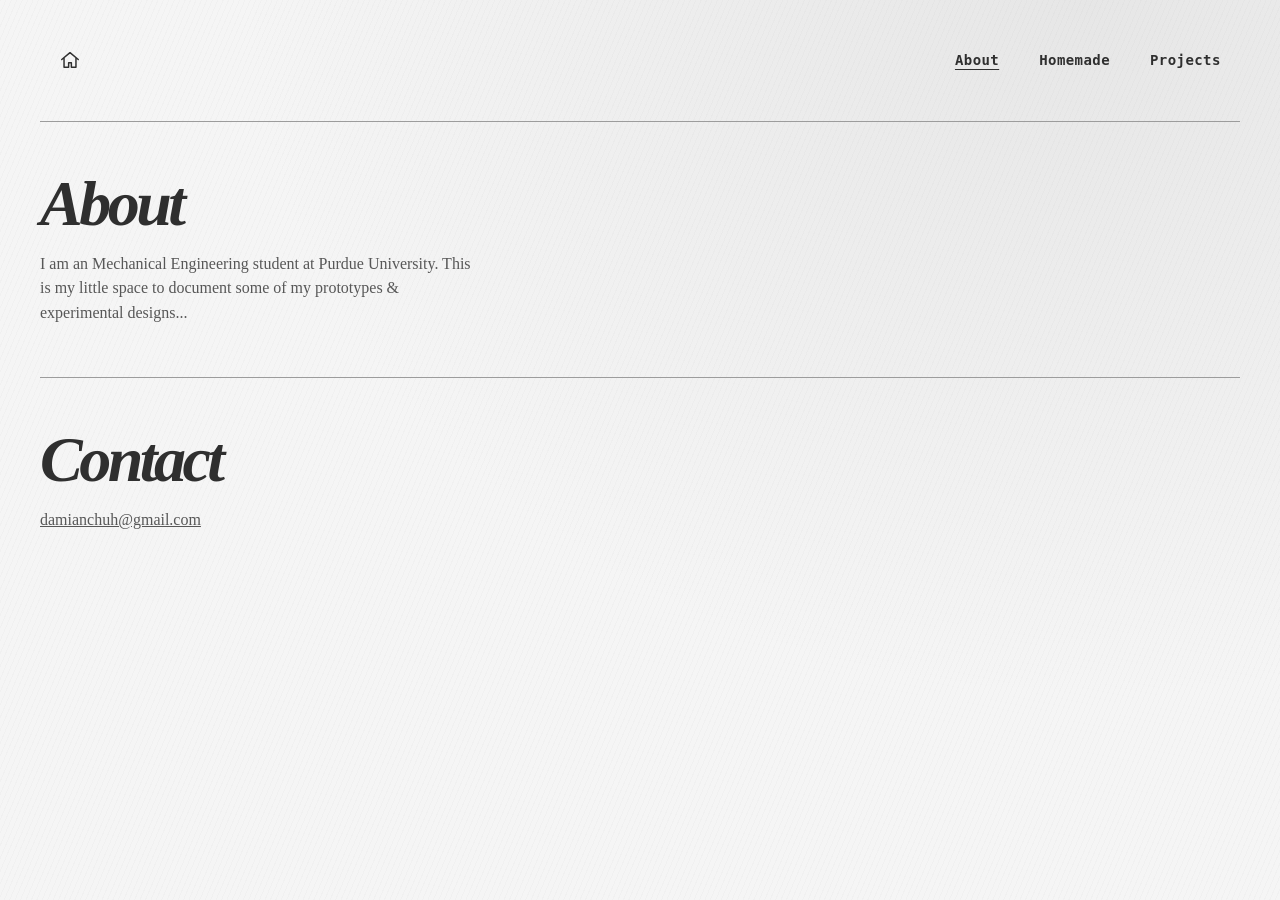
==== about/index.html @ fae226ab "Initial website build" ====
<!doctype html>
<html lang="en">
<head>
  <meta charset="utf-8">
  <meta name="viewport" content="width=device-width, initial-scale=1">
  <meta name="description" content="About DizzyWorkz and how to get in touch.">
  <meta name="theme-color" content="#e9e9e9">
  <title>About — DizzyWorkz</title>
  <link rel="stylesheet" href="../assets/css/site.css">
</head>
<body class="sketch-page">
  <a class="skip-link" href="#main">Skip to content</a>
  <header class="listing-header">
    <a class="home-icon" href="../index.html" aria-label="Home">
      <svg aria-hidden="true" viewBox="0 0 24 24" width="22" height="22" fill="none" stroke="currentColor" stroke-width="1.6" stroke-linecap="round" stroke-linejoin="round">
        <path d="M3 11.5 12 4l9 7.5M5.5 10v10h5v-5h3v5h5V10"/>
      </svg>
    </a>
    <nav class="listing-nav" aria-label="Main navigation">
      <a href="index.html" aria-current="page">About</a>
      <a href="../homemade/">Homemade</a>
      <a href="../projects/index.html">Projects</a>
    </nav>
  </header>
  <main id="main">
    <div class="wrap home-details">
      <section id="about" class="section"><h1>About</h1><p>I am an Mechanical Engineering student at Purdue University. This is my little space to document some of my prototypes &amp; experimental designs...</p></section>
      <section id="contact" class="section contact"><h2>Contact</h2><p><a href="mailto:damianchuh@gmail.com">damianchuh@gmail.com</a></p></section>
    </div>
  </main>
</body>
</html>
---- assets/css/site.css ----
@font-face {
  font-family: "Valty DEMO";
  src: url("../fonts/Valty-DEMO.otf") format("opentype");
  font-weight: 700;
  font-style: italic;
  font-display: swap;
}

@font-face {
  font-family: "Carter One";
  src: url("../fonts/CarterOne-Regular.ttf") format("truetype");
  font-display: swap;
}

:root {
  color-scheme: light;
  --paper: #eeeeee;
  --ink: #202020;
  --muted: #575757;
  --line: #b7b7b7;
  --panel: #272727;
  --accent: #e4e4e4;
  --mono: ui-monospace, "SFMono-Regular", Consolas, monospace;
  --display: "Arial Black", "Helvetica Neue", Arial, sans-serif;
}

*, *::before, *::after { box-sizing: border-box; }
html { scroll-behavior: smooth; }
body { margin: 0; background: var(--paper); color: var(--ink); font-family: "Helvetica Neue", Arial, sans-serif; }
a { color: inherit; }
a:focus-visible { outline: 2px solid #5b5b5b; outline-offset: 4px; }
h1, h2, h3, p, figure { margin: 0; }
p { line-height: 1.55; }
.wrap { width: min(100% - 80px, 1440px); margin-inline: auto; }
.skip-link { position: fixed; top: 1rem; left: 1rem; z-index: 2; padding: .75rem; background: var(--accent); transform: translateY(-180%); }
.skip-link:focus { transform: none; }
.site-header, .site-footer { display: flex; align-items: center; justify-content: space-between; gap: 1rem; min-height: 76px; }
.site-header { border-bottom: 1px solid var(--line); }
.site-header a, .site-footer a { text-decoration: none; }
.site-header a:hover, .site-footer a:hover { text-decoration: underline; text-underline-offset: .25em; }
.brand, nav, .eyebrow, figcaption, .section-heading p, .site-footer, .stage-index {
  font: 600 .75rem/1.4 var(--mono);
  letter-spacing: .035em;
}
.brand { display: inline-flex; align-items: center; gap: .5rem; }
.brand-mark { display: grid; place-items: center; width: 1.75rem; height: 1.75rem; color: var(--accent); background: var(--ink); font-size: 1.25rem; }
nav { display: flex; flex-wrap: wrap; gap: .65rem clamp(.8rem, 3vw, 2.5rem); }
.home-hero {
  position: relative;
  display: grid;
  place-items: center;
  min-height: 100vh;
  min-height: 100svh;
  padding: 5rem clamp(1rem, 4vw, 4rem);
  background: linear-gradient(#151515a6, #15151533 30%, #15151547), url("../images/escher-treppenhaus.jpg") center / cover;
  background-color: var(--panel);
}
.home-nav, .listing-header {
  padding-inline: clamp(1rem, 4vw, 4rem);
}
.home-nav {
  position: absolute;
  inset: clamp(1rem, 3vw, 2.5rem) 0 auto;
}
.home-nav, .listing-nav {
  justify-content: flex-end;
  gap: clamp(.25rem, 2vw, 1.5rem);
}
.listing-header {
  display: flex;
  align-items: center;
  justify-content: space-between;
  padding-block: clamp(1rem, 3vw, 2.5rem);
}
.home-nav a, .listing-nav a, .home-icon {
  display: inline-flex;
  align-items: center;
  min-height: 44px;
  padding-inline: .5rem;
  font-size: .875rem;
  text-decoration: none;
}
.home-icon { min-width: 44px; }
.home-nav a {
  color: white;
  text-shadow: 0 1px 4px #000, 0 0 10px #000;
}
.home-nav a:hover, .home-nav a:focus-visible,
.listing-nav a:hover, .listing-nav a[aria-current="page"] {
  text-decoration: underline;
  text-underline-offset: .3em;
}
.home-nav a:hover, .home-nav a:focus-visible { color: var(--accent); }
.home-nav a:focus-visible { outline-color: var(--accent); }
.home-hero h1 {
  color: white;
  font: 400 clamp(1.65rem, 10.5vw, 10rem)/1.1 "Carter One", Georgia, serif;
  font-family: "Valty DEMO", "Carter One", Georgia, serif;
  font-weight: 700;
  font-style: italic;
  font-synthesis: none;
  letter-spacing: -.035em;
  text-shadow: 0 .025em .22em #0b0b0b, 0 .015em .035em #0b0b0b;
}
.wordmark-trigger {
  appearance: none;
  border: 0;
  padding: 0;
  background: none;
  color: inherit;
  font: inherit;
  letter-spacing: inherit;
  text-shadow: inherit;
  cursor: pointer;
}
.wordmark-trigger:focus-visible { outline-color: white; }
.easter-egg {
  max-width: calc(100% - 2rem);
  padding: 1.25rem 1.5rem;
  border: 1px solid var(--line);
  background: var(--paper);
  color: var(--ink);
  font: 700 1.25rem Georgia, serif;
  text-align: center;
}
.easter-egg::backdrop { background: #0006; }
.easter-egg button {
  margin-top: .75rem;
  padding: .4rem .75rem;
  background: transparent;
  color: inherit;
  border: 1px solid var(--line);
  cursor: pointer;
}
.eyebrow { text-transform: uppercase; color: var(--muted); }
.diagram { position: relative; overflow: hidden; background-color: var(--panel); background-image: linear-gradient(#e7e7e712 1px, transparent 1px), linear-gradient(90deg, #e7e7e712 1px, transparent 1px); background-size: 24px 24px; color: #dedede; }
.diagram canvas { width: 100%; height: 100%; display: block; position: absolute; inset: 0; }
.diagram figcaption { display: flex; flex-wrap: wrap; justify-content: space-between; gap: .35rem 1rem; position: absolute; inset: auto 1rem .9rem; border-top: 1px solid #dedede66; padding-top: .55rem; }
.about-details { display: grid; grid-template-columns: 1.5fr 1fr; column-gap: clamp(1.5rem, 5vw, 5rem); }
.section { padding-block: clamp(2rem, 4vw, 4.5rem); border-top: 1px solid var(--line); scroll-margin-top: 1rem; }
.section h1, .section h2, .project-intro h1 { font: 800 clamp(2.2rem, 5vw, 5.25rem)/.98 var(--display); letter-spacing: -.065em; }
.section-heading { display: flex; justify-content: space-between; align-items: baseline; flex-wrap: wrap; gap: .75rem; margin-bottom: 1.4rem; }
.section-heading p { color: var(--muted); text-transform: uppercase; }
.project-grid { display: grid; grid-template-columns: repeat(2, minmax(0, 1fr)); gap: 1.25rem; }
.project-card a { display: block; text-decoration: none; }
.project-card .diagram { aspect-ratio: 1.85; }
.project-card:nth-child(2) .diagram { background-color: #373737; }
.card-copy { display: flex; justify-content: space-between; gap: 1rem; margin-top: .85rem; }
.card-copy h3 { font-size: clamp(1.3rem, 2.5vw, 2.2rem); letter-spacing: -.045em; }
.card-copy span { font-size: 1.5rem; }
.project-card a:hover h3 { text-decoration: underline; text-underline-offset: .15em; }
.project-card p, #about p, .contact p, .project-intro p, .stage p { color: var(--muted); }
#about p, .contact p { margin-top: 1rem; max-width: 55ch; }
.site-footer { border-top: 1px solid var(--line); color: var(--muted); }
.project-intro { padding-block: clamp(2rem, 5vw, 5rem) 1.4rem; }
.project-intro h1 { margin-block: .75rem; }
.project-intro p { max-width: 65ch; }
.project-diagram { min-height: 19rem; height: min(50vw, 32rem); margin-bottom: 1.25rem; }
.stage { display: grid; grid-template-columns: minmax(10rem, 1fr) 2fr; gap: 1rem 2rem; }
.stage h2 { font-size: clamp(1.65rem, 3vw, 3rem); }
.stage-index { display: block; color: var(--muted); margin-bottom: .65rem; }
.stage p { max-width: 66ch; }
@media (max-width: 850px) {
  .wrap { width: calc(100% - 40px); }
}
@media (max-width: 560px) {
  .wrap { width: calc(100% - 28px); }
  .site-header { align-items: flex-start; flex-direction: column; justify-content: center; padding-block: .85rem; }
  nav a { padding-block: .3rem; }
  .about-details, .project-grid, .stage { grid-template-columns: 1fr; }
  .project-grid { gap: 1.75rem; }
  .project-card .diagram { aspect-ratio: 1.5; }
}
@media (prefers-reduced-motion: reduce) { html { scroll-behavior: auto; } }

.sketch-page {
  min-height: 100vh;
  --paper: #f5f5f5;
  --ink: #2f2f2f;
  --muted: #575757;
  --line: #9c9c9c;
  background-image:
    radial-gradient(ellipse at 85% 0%, #92929226, transparent 55%),
    repeating-linear-gradient(113deg, #56565607 0 1px, transparent 1px 5px);
  font-family: Georgia, "Times New Roman", serif;
}
.sketch-page .brand {
  font: 400 1.3rem/1.2 "Carter One", Georgia, serif;
  letter-spacing: -.035em;
}
.sketch-page .brand-mark {
  background: transparent;
  color: var(--muted);
}
.sketch-page .section h1,
.sketch-page .section h2,
.sketch-page .project-intro h1 {
  font-family: Georgia, "Times New Roman", serif;
  font-style: italic;
  letter-spacing: -.055em;
}
.sketch-page .card-copy h3 { font-style: italic; }
.sketch-page .project-intro p,
.sketch-page .stage p,
.sketch-page .project-card p { font-size: 1.08rem; }
.sketch-page .stage-index { font-weight: 400; }
.sketch-page .diagram,
.sketch-page .project-card:nth-child(2) .diagram {
  border: 1px solid var(--line);
  background-color: #ededed;
  background-image:
    linear-gradient(#76767617 1px, transparent 1px),
    linear-gradient(90deg, #76767617 1px, transparent 1px),
    radial-gradient(ellipse, transparent 35%, #8c8c8c26);
  background-size: 20px 20px, 20px 20px, auto;
  color: var(--muted);
}
.sketch-page .diagram figcaption { border-color: var(--line); }

.gadget-grid {
  display: grid;
  margin-top: clamp(1.5rem, 4vw, 3rem);
  grid-template-columns: repeat(3, minmax(0, 1fr));
  gap: clamp(.75rem, 3vw, 2rem);
}
.gadget-link {
  display: grid;
  justify-items: center;
  padding: .35rem .5rem .65rem;
  font: italic 700 .75rem Georgia, serif;
  text-align: center;
  text-decoration: none;
}
.gadget-link img {
  display: block;
  width: min(100%, 14rem);
  aspect-ratio: 1121 / 1403;
  height: auto;
  object-fit: contain;
  mix-blend-mode: multiply;
}
.gadget-link:hover span { text-decoration: underline; text-underline-offset: .15em; }
@media (max-width: 560px) {
  .gadget-grid { grid-template-columns: repeat(2, minmax(0, 1fr)); }
}

.fixie-page {
  min-height: 100vh;
  background-color: #e8e8e8;
  background-image: radial-gradient(#bdbdbd 1px, transparent 1px);
  background-size: 5px 5px;
  font-family: Verdana, Arial, sans-serif;
}
.fixie-wheel {
  position: relative;
  width: min(42vw, 11rem);
  aspect-ratio: 1;
  margin: .2rem auto 1.5rem;
  border: .45rem solid #242424;
  border-radius: 50%;
  background:
    radial-gradient(circle, #dedede 0 4%, #333 4.5% 7%, transparent 7.5%),
    repeating-conic-gradient(from 2deg, #777 0 .8deg, #f4f4f4 .8deg 11.25deg);
  box-shadow: inset 0 0 0 2px #f4f4f4, inset 0 0 0 4px #5c5c5c, 0 0 0 1px #777;
}
.fixie-wheel::after {
  content: "";
  position: absolute;
  inset: 5%;
  border: 1px solid #999;
  border-radius: 50%;
}
.fixie-panel {
  width: min(100%, 25rem);
  margin: 0 auto 2.5rem;
  padding: 2px;
  border: 2px outset #efefef;
  background: #d6d6d6;
  box-shadow: 3px 3px #0002;
}
.fixie-panel h1 {
  padding: .45rem .65rem;
  background: linear-gradient(#555, #262626);
  color: white;
  font-size: .875rem;
}
.fixie-calculator {
  display: grid;
  gap: .8rem;
  padding: 1rem;
  font-size: .875rem;
}
.fixie-calculator label {
  display: grid;
  grid-template-columns: 1fr minmax(4rem, 7rem);
  align-items: center;
  gap: .65rem;
}
.fixie-calculator input, .fixie-calculator button {
  min-width: 0;
  padding: .45rem .55rem;
  color: var(--ink);
  font: inherit;
}
.fixie-calculator input { border: 2px inset #e5e5e5; background: #fff; }
.fixie-calculator button {
  justify-self: start;
  border: 2px outset #efefef;
  background: linear-gradient(#f7f7f7, #c2c2c2);
  cursor: pointer;
}
.fixie-calculator button:active { border-style: inset; }

.fixie-results {
  display: grid;
  grid-template-columns: repeat(2, minmax(0, 1fr));
  padding: .65rem .25rem;
  border: 2px inset #e5e5e5;
  background: #f7f7f7;
  text-align: center;
  font: .78rem/1.4 var(--mono);
}
.fixie-results > div + div { border-left: 1px solid #ccc; }
.fixie-results strong {
  display: block;
  font-size: clamp(1.3rem, 5vw, 1.85rem);
  overflow-wrap: anywhere;
}
.fixie-reference { width: min(100%, 62rem); margin: 0 auto; padding-bottom: 3rem; }
.fixie-reference h2 { margin-bottom: .45rem; font-size: 1.1rem; }
.fixie-reference img { display: block; width: 100%; height: auto; }

.project-grid.project-list-grid { grid-template-columns: repeat(2, minmax(0, 1fr)); }
.project-list-link {
  padding: 1rem 0;
  border-top: 1px solid var(--line);
}
.project-list-link .card-copy { margin-top: 0; align-items: baseline; }
.sketch-page .project-list-link h2 { font-size: clamp(1.5rem, 3vw, 2.6rem); }
.project-list-link:hover h2 { text-decoration: underline; text-underline-offset: .15em; }

.project-list-image {
  display: grid;
  place-items: center;
  aspect-ratio: 3 / 2;
  margin-bottom: .75rem;
  background-image:
    linear-gradient(#8882 1px, transparent 1px),
    linear-gradient(90deg, #8882 1px, transparent 1px);
  background-size: 20px 20px;
}
.project-list-image img {
  display: block;
  width: 90%;
  height: 90%;
  min-height: 0;
  object-fit: contain;
}
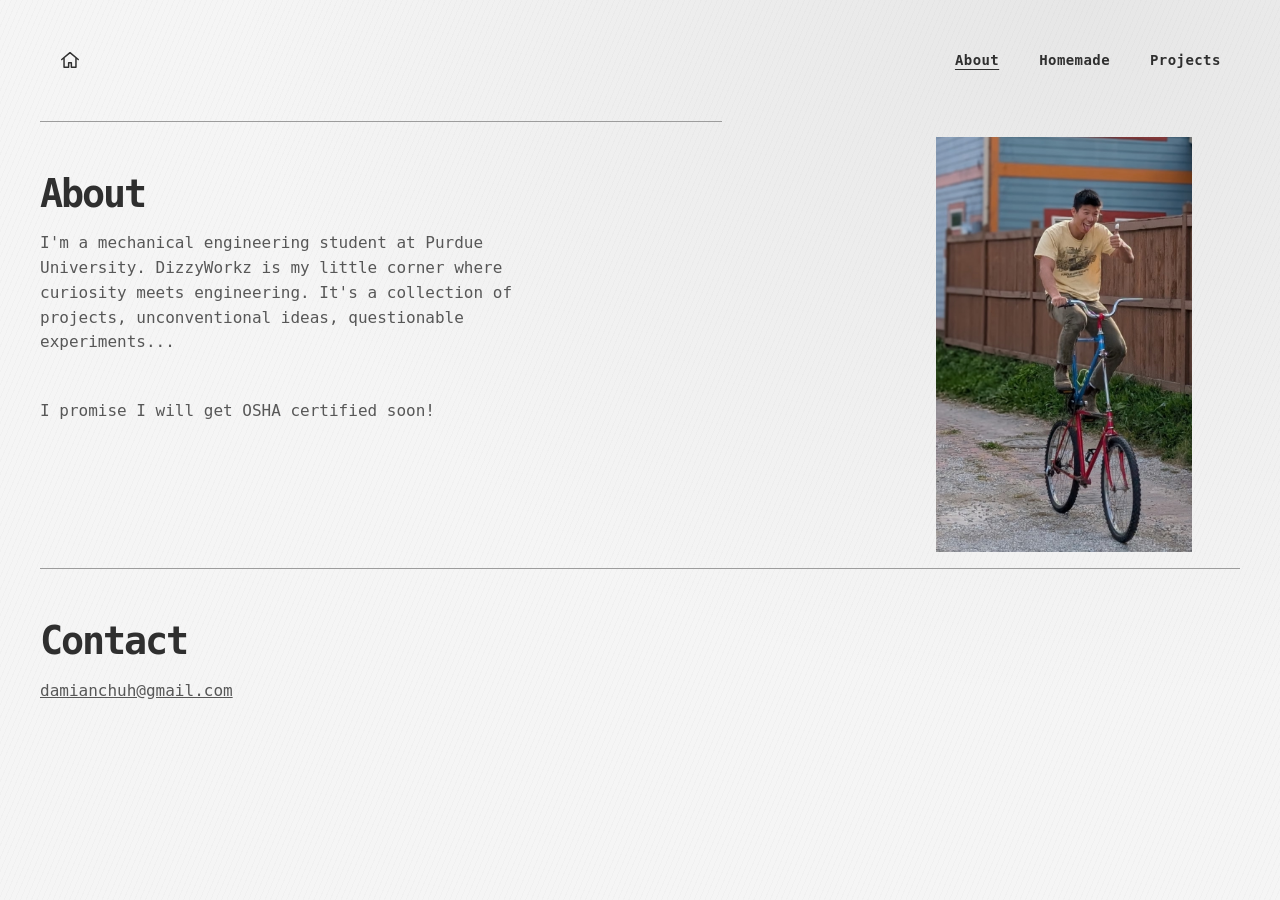
==== commit e92deff6: "initial + few changes" ====
--- a/about/index.html
+++ b/about/index.html
@@ -23,9 +23,17 @@
     </nav>
   </header>
   <main id="main">
-    <div class="wrap home-details">
-      <section id="about" class="section"><h1>About</h1><p>I am an Mechanical Engineering student at Purdue University. This is my little space to document some of my prototypes &amp; experimental designs...</p></section>
-      <section id="contact" class="section contact"><h2>Contact</h2><p><a href="mailto:damianchuh@gmail.com">damianchuh@gmail.com</a></p></section>
+    <div class="wrap about-details">
+      <section id="about" class="section">
+        <h1>About</h1>
+        <p>I'm a mechanical engineering student at Purdue University. DizzyWorkz is my little corner where curiosity meets engineering. It's a collection of projects, unconventional ideas, questionable experiments...</p>
+        <p class="about-aside">I promise I will get OSHA certified soon!</p>
+      </section>
+      <img class="about-photo" src="../assets/images/about-tall-bike.jpg" width="716" height="1162" alt="A rider giving a thumbs-up while riding a red and blue tall bike.">
+      <section id="contact" class="section contact">
+        <h2>Contact</h2>
+        <p><a href="mailto:damianchuh@gmail.com">damianchuh@gmail.com</a></p>
+      </section>
     </div>
   </main>
 </body>
--- a/assets/css/site.css
+++ b/assets/css/site.css
@@ -5,7 +5,6 @@
   font-style: italic;
   font-display: swap;
 }
-
 @font-face {
   font-family: "Carter One";
   src: url("../fonts/CarterOne-Regular.ttf") format("truetype");
@@ -21,12 +20,11 @@
   --panel: #272727;
   --accent: #e4e4e4;
   --mono: ui-monospace, "SFMono-Regular", Consolas, monospace;
-  --display: "Arial Black", "Helvetica Neue", Arial, sans-serif;
 }
 
 *, *::before, *::after { box-sizing: border-box; }
 html { scroll-behavior: smooth; }
-body { margin: 0; background: var(--paper); color: var(--ink); font-family: "Helvetica Neue", Arial, sans-serif; }
+body { margin: 0; background: var(--paper); color: var(--ink); font-family: var(--mono); }
 a { color: inherit; }
 a:focus-visible { outline: 2px solid #5b5b5b; outline-offset: 4px; }
 h1, h2, h3, p, figure { margin: 0; }
@@ -94,13 +92,10 @@
 .home-nav a:focus-visible { outline-color: var(--accent); }
 .home-hero h1 {
   color: white;
-  font: 400 clamp(1.65rem, 10.5vw, 10rem)/1.1 "Carter One", Georgia, serif;
-  font-family: "Valty DEMO", "Carter One", Georgia, serif;
-  font-weight: 700;
-  font-style: italic;
+  font: italic 700 clamp(1.65rem, 10.5vw, 10rem)/1.1 "Valty DEMO", "Carter One", Georgia, serif;
   font-synthesis: none;
   letter-spacing: -.035em;
-  text-shadow: 0 .025em .22em #0b0b0b, 0 .015em .035em #0b0b0b;
+  text-shadow: 0 .045em .25em #000, 0 .025em .065em #000, 0 0 .025em #000;
 }
 .wordmark-trigger {
   appearance: none;
@@ -115,30 +110,59 @@
 }
 .wordmark-trigger:focus-visible { outline-color: white; }
 .easter-egg {
-  max-width: calc(100% - 2rem);
-  padding: 1.25rem 1.5rem;
-  border: 1px solid var(--line);
-  background: var(--paper);
-  color: var(--ink);
-  font: 700 1.25rem Georgia, serif;
-  text-align: center;
-}
-.easter-egg::backdrop { background: #0006; }
-.easter-egg button {
-  margin-top: .75rem;
-  padding: .4rem .75rem;
+  width: min(37.5rem, calc(100% - 2rem));
+  max-height: calc(100% - 2rem);
+  padding: 0;
+  border: 1px solid #767676;
+  background: #1e1e1e;
+  color: #fafafa;
+  box-shadow: 0 1rem 3rem #0009;
+}
+.easter-egg::backdrop { background: #0008; }
+.easter-egg-header {
+  display: flex;
+  align-items: center;
+  justify-content: space-between;
+  gap: .5rem;
+  padding-left: .9rem;
+  border-bottom: 1px solid #767676;
+}
+.easter-egg-header h2 { font: 700 clamp(1rem, 3vw, 1.25rem) var(--mono); }
+.easter-egg-header button {
+  width: 44px;
+  height: 44px;
+  flex-shrink: 0;
+  border: 0;
+  border-left: 1px solid #767676;
   background: transparent;
   color: inherit;
-  border: 1px solid var(--line);
+  font: 1.5rem/1 var(--mono);
   cursor: pointer;
 }
+.easter-egg-header button:hover { background: #3a3a3a; }
+.easter-egg-header button:focus-visible { outline-offset: -4px; outline-color: white; }
+.easter-egg img { display: block; width: 100%; height: auto; }
 .eyebrow { text-transform: uppercase; color: var(--muted); }
 .diagram { position: relative; overflow: hidden; background-color: var(--panel); background-image: linear-gradient(#e7e7e712 1px, transparent 1px), linear-gradient(90deg, #e7e7e712 1px, transparent 1px); background-size: 24px 24px; color: #dedede; }
 .diagram canvas { width: 100%; height: 100%; display: block; position: absolute; inset: 0; }
 .diagram figcaption { display: flex; flex-wrap: wrap; justify-content: space-between; gap: .35rem 1rem; position: absolute; inset: auto 1rem .9rem; border-top: 1px solid #dedede66; padding-top: .55rem; }
 .about-details { display: grid; grid-template-columns: 1.5fr 1fr; column-gap: clamp(1.5rem, 5vw, 5rem); }
+.about-photo {
+  display: block;
+  --photo-inset: clamp(1rem, 4vw, 3rem);
+  width: min(calc(100% - var(--photo-inset)), 16rem);
+  height: auto;
+  margin-block: 1rem;
+  margin-inline-end: var(--photo-inset);
+  justify-self: end;
+}
+.about-details .contact { grid-column: 1 / -1; }
 .section { padding-block: clamp(2rem, 4vw, 4.5rem); border-top: 1px solid var(--line); scroll-margin-top: 1rem; }
-.section h1, .section h2, .project-intro h1 { font: 800 clamp(2.2rem, 5vw, 5.25rem)/.98 var(--display); letter-spacing: -.065em; }
+.section h1, .project-intro h1, .about-details .contact h2 {
+  font: 800 clamp(1.5rem, 3vw, 2.65rem)/1.1 var(--mono);
+  letter-spacing: -.055em;
+}
+.section h2 { font: 800 clamp(2.2rem, 5vw, 5.25rem)/.98 var(--mono); letter-spacing: -.065em; }
 .section-heading { display: flex; justify-content: space-between; align-items: baseline; flex-wrap: wrap; gap: .75rem; margin-bottom: 1.4rem; }
 .section-heading p { color: var(--muted); text-transform: uppercase; }
 .project-grid { display: grid; grid-template-columns: repeat(2, minmax(0, 1fr)); gap: 1.25rem; }
@@ -151,6 +175,7 @@
 .project-card a:hover h3 { text-decoration: underline; text-underline-offset: .15em; }
 .project-card p, #about p, .contact p, .project-intro p, .stage p { color: var(--muted); }
 #about p, .contact p { margin-top: 1rem; max-width: 55ch; }
+#about .about-aside { margin-top: 2.75rem; }
 .site-footer { border-top: 1px solid var(--line); color: var(--muted); }
 .project-intro { padding-block: clamp(2rem, 5vw, 5rem) 1.4rem; }
 .project-intro h1 { margin-block: .75rem; }
@@ -168,6 +193,7 @@
   .site-header { align-items: flex-start; flex-direction: column; justify-content: center; padding-block: .85rem; }
   nav a { padding-block: .3rem; }
   .about-details, .project-grid, .stage { grid-template-columns: 1fr; }
+  .about-photo { --photo-inset: 0px; justify-self: start; margin-bottom: 2rem; }
   .project-grid { gap: 1.75rem; }
   .project-card .diagram { aspect-ratio: 1.5; }
 }
@@ -182,10 +208,9 @@
   background-image:
     radial-gradient(ellipse at 85% 0%, #92929226, transparent 55%),
     repeating-linear-gradient(113deg, #56565607 0 1px, transparent 1px 5px);
-  font-family: Georgia, "Times New Roman", serif;
 }
 .sketch-page .brand {
-  font: 400 1.3rem/1.2 "Carter One", Georgia, serif;
+  font: 400 1.3rem/1.2 var(--mono);
   letter-spacing: -.035em;
 }
 .sketch-page .brand-mark {
@@ -195,11 +220,8 @@
 .sketch-page .section h1,
 .sketch-page .section h2,
 .sketch-page .project-intro h1 {
-  font-family: Georgia, "Times New Roman", serif;
-  font-style: italic;
   letter-spacing: -.055em;
 }
-.sketch-page .card-copy h3 { font-style: italic; }
 .sketch-page .project-intro p,
 .sketch-page .stage p,
 .sketch-page .project-card p { font-size: 1.08rem; }
@@ -227,7 +249,7 @@
   display: grid;
   justify-items: center;
   padding: .35rem .5rem .65rem;
-  font: italic 700 .75rem Georgia, serif;
+  font: 700 .75rem var(--mono);
   text-align: center;
   text-decoration: none;
 }
@@ -249,7 +271,6 @@
   background-color: #e8e8e8;
   background-image: radial-gradient(#bdbdbd 1px, transparent 1px);
   background-size: 5px 5px;
-  font-family: Verdana, Arial, sans-serif;
 }
 .fixie-wheel {
   position: relative;
@@ -282,7 +303,7 @@
   padding: .45rem .65rem;
   background: linear-gradient(#555, #262626);
   color: white;
-  font-size: .875rem;
+  font-size: .8rem;
 }
 .fixie-calculator {
   display: grid;
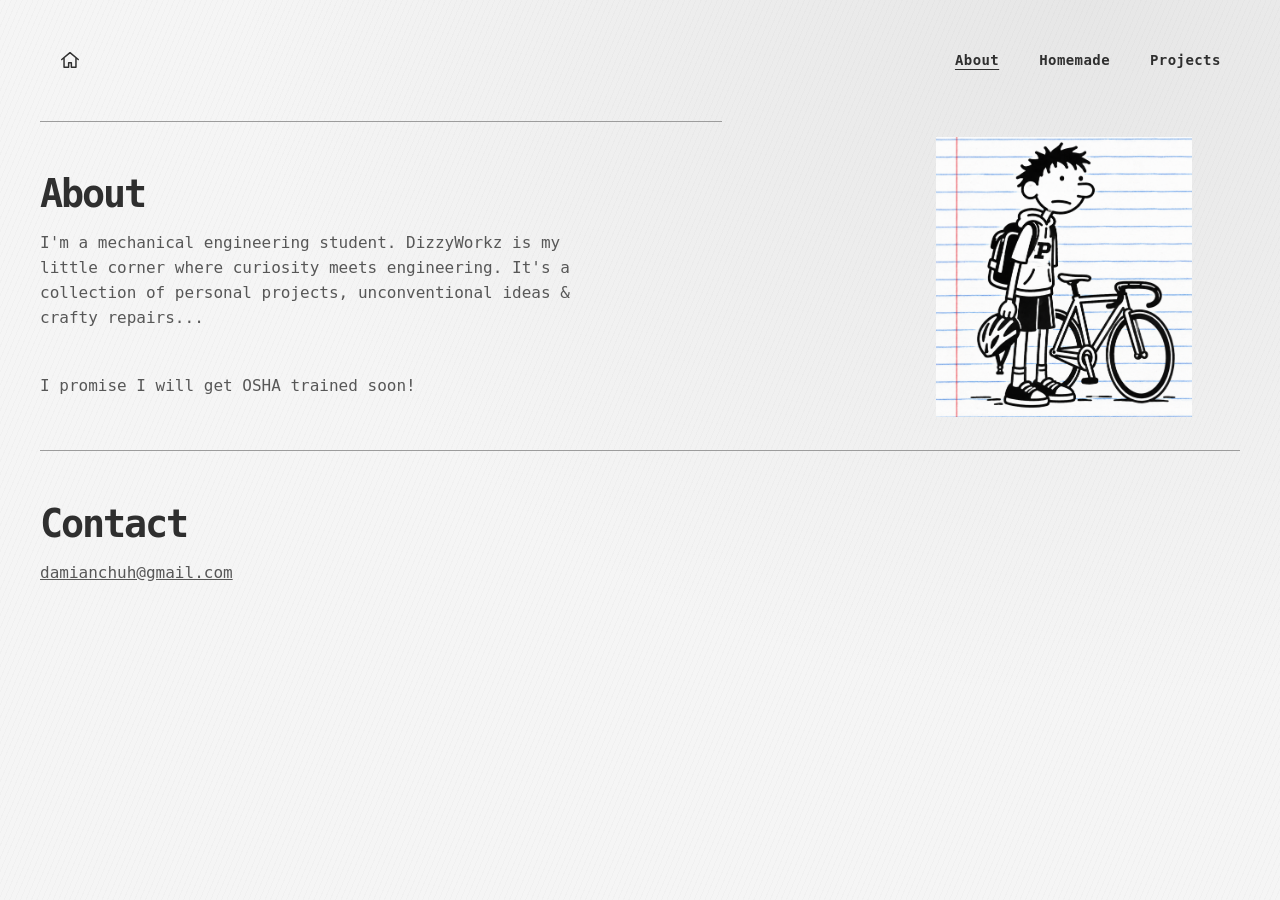
==== commit 4a584191: "added the climbing resole and finished fixie calc" ====
--- a/about/index.html
+++ b/about/index.html
@@ -26,10 +26,10 @@
     <div class="wrap about-details">
       <section id="about" class="section">
         <h1>About</h1>
-        <p>I'm a mechanical engineering student at Purdue University. DizzyWorkz is my little corner where curiosity meets engineering. It's a collection of projects, unconventional ideas, questionable experiments...</p>
-        <p class="about-aside">I promise I will get OSHA certified soon!</p>
+        <p>I'm a mechanical engineering student. DizzyWorkz is my little corner where curiosity meets engineering. It's a collection of personal projects, unconventional ideas &amp; crafty repairs...</p>
+        <p class="about-aside">I promise I will get OSHA trained soon!</p>
       </section>
-      <img class="about-photo" src="../assets/images/about-tall-bike.jpg" width="716" height="1162" alt="A rider giving a thumbs-up while riding a red and blue tall bike.">
+      <img class="about-illustration" src="../assets/images/about-cyclist.png" width="1199" height="1312" alt="A cartoon cyclist holding a helmet beside a bike on notebook paper.">
       <section id="contact" class="section contact">
         <h2>Contact</h2>
         <p><a href="mailto:damianchuh@gmail.com">damianchuh@gmail.com</a></p>
--- a/assets/css/site.css
+++ b/assets/css/site.css
@@ -146,17 +146,24 @@
 .diagram { position: relative; overflow: hidden; background-color: var(--panel); background-image: linear-gradient(#e7e7e712 1px, transparent 1px), linear-gradient(90deg, #e7e7e712 1px, transparent 1px); background-size: 24px 24px; color: #dedede; }
 .diagram canvas { width: 100%; height: 100%; display: block; position: absolute; inset: 0; }
 .diagram figcaption { display: flex; flex-wrap: wrap; justify-content: space-between; gap: .35rem 1rem; position: absolute; inset: auto 1rem .9rem; border-top: 1px solid #dedede66; padding-top: .55rem; }
-.about-details { display: grid; grid-template-columns: 1.5fr 1fr; column-gap: clamp(1.5rem, 5vw, 5rem); }
-.about-photo {
+.about-details {
+  display: grid;
+  grid-template-columns: minmax(0, 1.5fr) minmax(0, 1fr);
+  column-gap: clamp(1.5rem, 5vw, 5rem);
+}
+.about-illustration {
   display: block;
-  --photo-inset: clamp(1rem, 4vw, 3rem);
-  width: min(calc(100% - var(--photo-inset)), 16rem);
+  width: min(100%, 16rem);
   height: auto;
   margin-block: 1rem;
-  margin-inline-end: var(--photo-inset);
+  margin-inline-end: clamp(1rem, 4vw, 3rem);
   justify-self: end;
 }
 .about-details .contact { grid-column: 1 / -1; }
+@media (max-width: 560px) {
+  .about-details { grid-template-columns: 1fr; }
+  .about-illustration { justify-self: start; margin-inline-end: 0; }
+}
 .section { padding-block: clamp(2rem, 4vw, 4.5rem); border-top: 1px solid var(--line); scroll-margin-top: 1rem; }
 .section h1, .project-intro h1, .about-details .contact h2 {
   font: 800 clamp(1.5rem, 3vw, 2.65rem)/1.1 var(--mono);
@@ -192,8 +199,7 @@
   .wrap { width: calc(100% - 28px); }
   .site-header { align-items: flex-start; flex-direction: column; justify-content: center; padding-block: .85rem; }
   nav a { padding-block: .3rem; }
-  .about-details, .project-grid, .stage { grid-template-columns: 1fr; }
-  .about-photo { --photo-inset: 0px; justify-self: start; margin-bottom: 2rem; }
+  .project-grid, .stage { grid-template-columns: 1fr; }
   .project-grid { gap: 1.75rem; }
   .project-card .diagram { aspect-ratio: 1.5; }
 }
@@ -272,11 +278,30 @@
   background-image: radial-gradient(#bdbdbd 1px, transparent 1px);
   background-size: 5px 5px;
 }
+.fixie-logo {
+  position: absolute;
+  z-index: 2;
+  top: 0;
+  left: 0;
+  width: clamp(3.25rem, 15vw, 6rem);
+  height: auto;
+}
+.fixie-gear-display {
+  position: relative;
+  isolation: isolate;
+  --gear-base: calc(min(42vw, 11rem) - .9rem);
+  display: grid;
+  grid-template-columns: minmax(0, 2fr) minmax(0, 1fr);
+  align-items: center;
+  justify-items: center;
+  gap: .75rem;
+  width: min(100%, 34rem);
+  margin: .2rem auto 1.5rem;
+}
 .fixie-wheel {
   position: relative;
-  width: min(42vw, 11rem);
+  width: min(100%, 22rem);
   aspect-ratio: 1;
-  margin: .2rem auto 1.5rem;
   border: .45rem solid #242424;
   border-radius: 50%;
   background:
@@ -291,6 +316,39 @@
   border: 1px solid #999;
   border-radius: 50%;
 }
+.fixie-skid-wheel {
+  position: absolute;
+  inset: -.45rem;
+  width: calc(100% + .9rem);
+  height: calc(100% + .9rem);
+  pointer-events: none;
+  fill: #a039de;
+}
+.fixie-cog {
+  position: absolute;
+  top: 50%;
+  left: 50%;
+  width: calc(var(--gear-base) * var(--gear-scale, .2805));
+  height: auto;
+  translate: -50% -50%;
+}
+.fixie-chainring {
+  width: min(100%, calc(var(--gear-base) * var(--gear-scale, .792)));
+  height: auto;
+}
+.fixie-chain-overlay {
+  position: absolute;
+  z-index: 1;
+  inset: 0;
+  width: 100%;
+  height: 100%;
+  pointer-events: none;
+  overflow: visible;
+  fill: none;
+}
+#fixie-chain-edge { stroke: #634019; stroke-width: 5; }
+#fixie-chain-plate { stroke: #dca843; stroke-width: 3.6; }
+#fixie-chain-pins { stroke: #fff0a5; stroke-width: 1.6; stroke-dasharray: 1 5; stroke-linecap: round; }
 .fixie-panel {
   width: min(100%, 25rem);
   margin: 0 auto 2.5rem;
@@ -317,24 +375,16 @@
   align-items: center;
   gap: .65rem;
 }
-.fixie-calculator input, .fixie-calculator button {
+.fixie-calculator select {
   min-width: 0;
   padding: .45rem .55rem;
   color: var(--ink);
   font: inherit;
 }
-.fixie-calculator input { border: 2px inset #e5e5e5; background: #fff; }
-.fixie-calculator button {
-  justify-self: start;
-  border: 2px outset #efefef;
-  background: linear-gradient(#f7f7f7, #c2c2c2);
-  cursor: pointer;
-}
-.fixie-calculator button:active { border-style: inset; }
-
+.fixie-calculator select { border: 2px inset #e5e5e5; background: #fff; }
 .fixie-results {
   display: grid;
-  grid-template-columns: repeat(2, minmax(0, 1fr));
+  grid-template-columns: repeat(3, minmax(0, 1fr));
   padding: .65rem .25rem;
   border: 2px inset #e5e5e5;
   background: #f7f7f7;
@@ -347,9 +397,10 @@
   font-size: clamp(1.3rem, 5vw, 1.85rem);
   overflow-wrap: anywhere;
 }
-.fixie-reference { width: min(100%, 62rem); margin: 0 auto; padding-bottom: 3rem; }
+.fixie-reference { width: min(100%, 35rem); margin: 0 auto; padding-bottom: 3rem; }
 .fixie-reference h2 { margin-bottom: .45rem; font-size: 1.1rem; }
-.fixie-reference img { display: block; width: 100%; height: auto; }
+.fixie-chart-scroll { overflow-x: auto; }
+.fixie-reference img { display: block; width: 35rem; max-width: none; height: auto; }
 
 .project-grid.project-list-grid { grid-template-columns: repeat(2, minmax(0, 1fr)); }
 .project-list-link {
@@ -377,3 +428,66 @@
   min-height: 0;
   object-fit: contain;
 }
+
+.resole-story { display: grid; gap: clamp(2.5rem, 7vw, 6rem); }
+.resole-step {
+  display: grid;
+  grid-template-columns: minmax(0, .9fr) minmax(0, 1.4fr);
+  align-items: center;
+  gap: clamp(1rem, 5vw, 4.5rem);
+  padding-top: clamp(1rem, 3vw, 2rem);
+  border-top: 1px solid var(--line);
+}
+.resole-step:nth-child(even) {
+  grid-template-columns: minmax(0, 1.4fr) minmax(0, .9fr);
+}
+.resole-step:nth-child(even) .resole-photo { grid-area: 1 / 1; }
+.resole-notes h2 {
+  margin: .45rem 0 .85rem;
+  font-size: clamp(1.3rem, 3vw, 2rem);
+  letter-spacing: -.045em;
+}
+.resole-notes > p:not(.eyebrow) { color: var(--muted); max-width: 47ch; }
+.resole-notes > p + p { margin-top: .75rem; }
+.resole-photo {
+  padding: clamp(.4rem, 1vw, .75rem);
+  border: 1px solid var(--line);
+  background: #fafafa;
+}
+.resole-photo img { display: block; width: 100%; height: auto; }
+.resole-photo figcaption { padding-top: .65rem; color: var(--muted); }
+.resole-video {
+  margin-top: clamp(2.5rem, 7vw, 6rem);
+  padding-block: 1.5rem 3rem;
+  border-top: 1px solid var(--line);
+}
+.resole-video h2 { margin-bottom: .7rem; font-size: 1.25rem; text-align: center; }
+.resole-video-link {
+  display: grid;
+  gap: .65rem;
+  width: min(100%, 25rem);
+  margin-inline: auto;
+  text-align: center;
+  text-decoration: none;
+}
+.resole-video-link:hover > span:last-child { text-decoration: underline; }
+.resole-thumbnail {
+  display: grid;
+  place-items: center;
+  aspect-ratio: 16 / 9;
+  background: url("https://i.ytimg.com/vi/16qwCEz6gfE/hqdefault.jpg") center / cover,
+    url("../images/resole/after.png") center / cover;
+}
+.resole-play {
+  display: grid;
+  place-items: center;
+  width: 3rem;
+  height: 3rem;
+  border-radius: 50%;
+  background: #c81020;
+  color: white;
+}
+@media (max-width: 680px) {
+  .resole-story .resole-step { grid-template-columns: 1fr; }
+  .resole-step:nth-child(even) .resole-photo { grid-area: auto; }
+}
